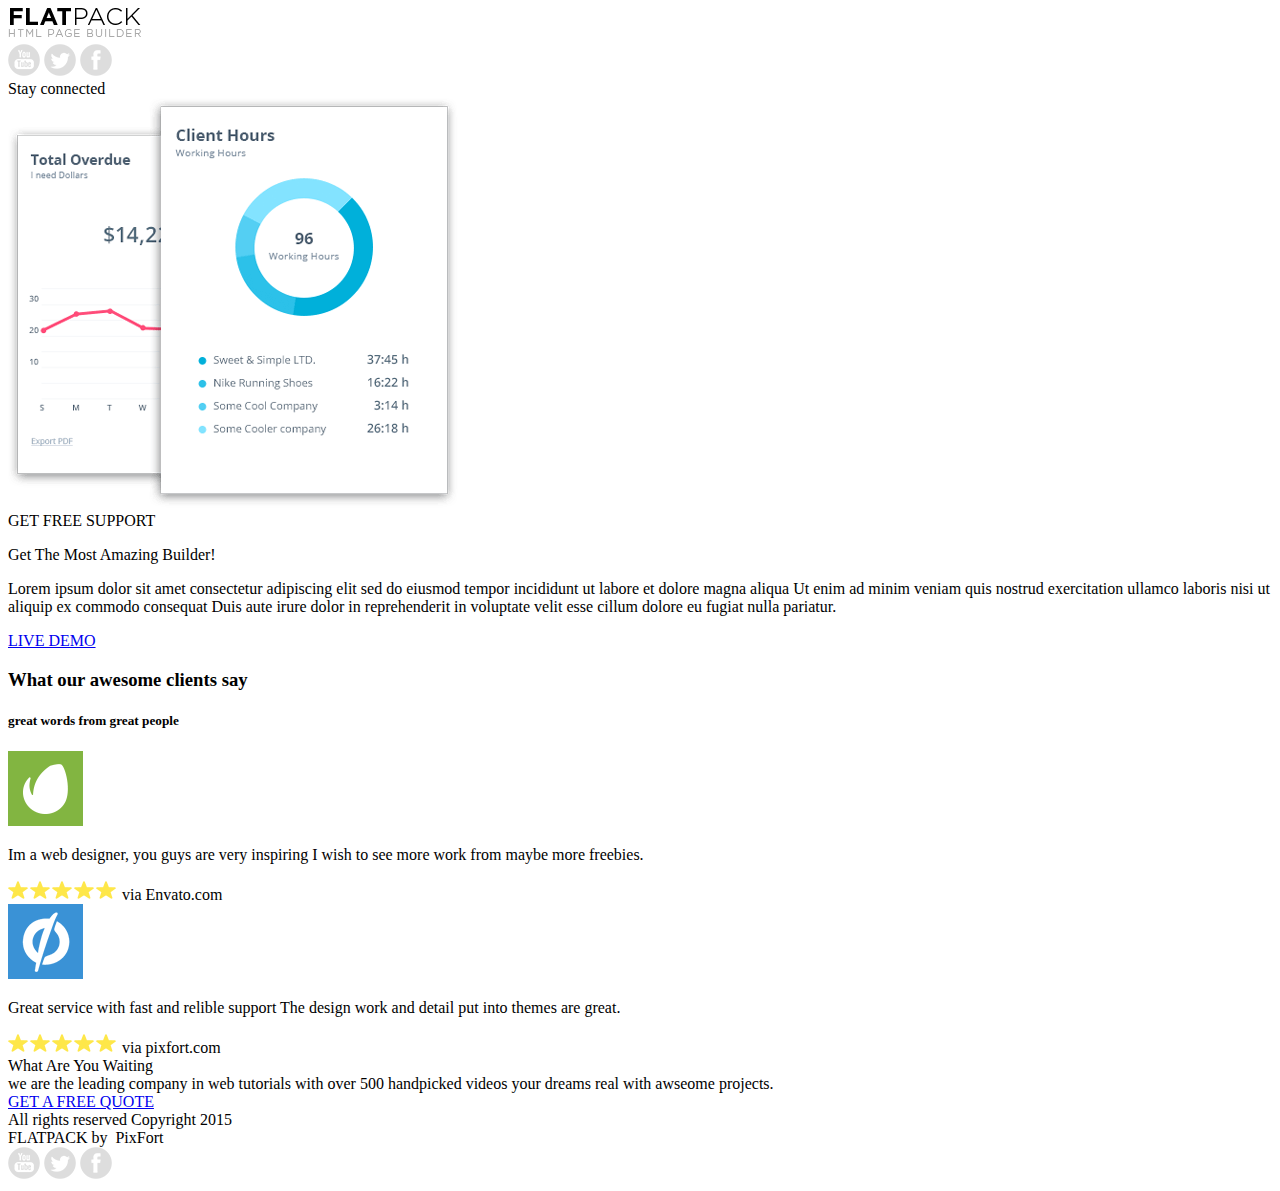
==== Lab2/page a/index.html @ 5cd0c8ab "day bai 2 len" ====
<!DOCTYPE html>
<html lang="en">
<head>

    <meta charset="utf-8">
    <title></title>

    <link href="stylesheets/font-awesome.css" rel="stylesheet">

    <link rel="shortcut icon" href="images/favicon.ico">
    <link rel="apple-touch-icon" href="images/apple-touch-icon.png">
    <link rel="apple-touch-icon" sizes="72x72" href="images/apple-touch-icon-72x72.png">
    <link rel="apple-touch-icon" sizes="114x114" href="images/apple-touch-icon-114x114.png">

</head>
<body>

<div id="page" class="page">

    <div class="pixfort_normal_1" id="section_normal_1">
        <div class="header_style pix_builder_bg">
            <div class="container">
                <div class="sixteen columns">
                    <div class="one-third column alpha">
                        <img src="images/1_normal/logo.png" alt="">
                    </div>
                    <div class="two-thirds column omega">
                            <a href="#" class="slow_fade social_button"><img src="images/social_icons/yt.png" alt=""></a>
                            <a href="#" class="slow_fade social_button"><img src="images/social_icons/twitter.png" alt=""></a>
                            <a href="#" class="slow_fade social_button"><img src="images/social_icons/facebook.png" alt=""></a>
      			       <div class="htext_style">
                            <span class="editContent">
                                <span class="pix_text">Stay connected</span>
                            </span>
                        </div>
                    </div>
  		        </div>
            </div><!-- container -->
        </div>
    </div><div class="big_padding dark pix_builder_bg" id="section_normal_4_2">
        <div class="container">
            <div class="sixteen columns">
                <div class="eight columns alpha pix_container">
                    <img src="images/main/software-img-4.png" class="img_style" alt="">
                </div>
                <div class="eight columns omega">
                        <span class="bold_text big_text blue_text editContent">GET FREE SUPPORT</span>
                        <p class="big_title bold_text editContent">Get The Most Amazing Builder!</p>
                        <p class="normal_text light_gray editContent">Lorem ipsum dolor sit amet consectetur adipiscing elit sed do eiusmod tempor incididunt ut labore et dolore magna aliqua Ut enim ad minim veniam quis nostrud exercitation ullamco laboris nisi ut aliquip ex commodo consequat Duis aute irure dolor in reprehenderit in voluptate velit esse cillum dolore eu fugiat nulla pariatur.</p>
                        <a href="#" class="pix_button btn_normal pix_button_flat blue_bg bold_text">
                            <i class="pi pixicon-eye"></i> 
                            <span>LIVE DEMO</span>
                        </a> 
                </div>
            </div>
        </div>
    </div><div class="pixfort_normal_1" id="section_normal_6">
        <div class="envato_unbounce pix_builder_bg">
            <div class="container">
                <h3 class="L1_style">
                    <span class="editContent pix_text">What our awesome clients say</span>
                </h3>
                <h5 class="L2_style">
                    <span class="editContent pix_text">great words from great people</span>
                </h5>
                <div class="eight columns stbox alpha">
                    <div class="box_1 pix_builder_bg">
                        <div class="b_style">
                            <img src="images/testimonials/envato-logo.png" class="logo_style" alt="">
                       </div>
                       <div class="txt_style">
                            <p class="txt editContent">Im a web designer, you guys are very inspiring I wish to see more work from maybe more freebies.</p>
                            <span class="stars_span">
                                <img src="images/1_normal/stars.original.png" alt="">
                                <span class="env_st editContent ">
                                    <span class="pix_text">via Envato.com</span>
                                </span>
                            </span>
                       </div>
                   </div>
                </div>
                <div class="eight columns stbox omega">
                    <div class="box_2 pix_builder_bg">
                        <div class="b_style">
                            <img src="images/testimonials/unboune-logo.png" class="logo_style" alt="">
                       </div>
                       <div class="txt_style">
                            <p class="txt editContent">Great service with fast and relible support The design work and detail put into themes are great.</p>
                            <span class="stars_span">
                                <img src="images/1_normal/stars.original.png" alt="">
                                <span class="env_st editContent ">
                                    <span class="pix_text">via pixfort.com</span>
                                </span>
                            </span>
                        </div>
                    </div>
                </div>
            </div>
        </div>
    </div><div class="pixfort_agency_14" id="section_agency_5">
			<div class="foot_st pix_builder_bg">
				<div class="container ">
					<div class="sixteen columns center_text">
						<div class="f1_style"><span class="editContent"><span class="pix_text">What Are You Waiting</span></span></div>
						<div class="f2_style"><span class="editContent"><span class="pix_text">we are the leading company in web tutorials with over 500 handpicked videos your dreams real with awseome projects.</span></span></div>
						<div class="second_link">
							<span class="get_2_btn "><a class="slow_fade" href="#">GET A FREE QUOTE</a></span>
						</div>
						<div class="rights_st"><span class="editContent"><span class="pix_text">All rights reserved Copyright 2015</span></span></div>
						<span class="editContent">
							<span class="pix_text">
								<span class="rights_st">FLATPACK by&nbsp;</span>   <span class="pixfort_st">PixFort</span>
							</span>
						</span>
						<div class="clearfix"></div>
						<div class="center_btn center_text pix_inline_block">
							<a href="#" class="slow_fade social_button "><img src="images/social_icons/yt.png"></a>
							<a href="#" class="slow_fade social_button"><img src="images/social_icons/twitter.png"></a>
							<a href="#" class="slow_fade social_button"><img src="images/social_icons/facebook.png"></a>
						</div>
				</div>
			</div>
		</div>
	</div></div>


</body>
</html>
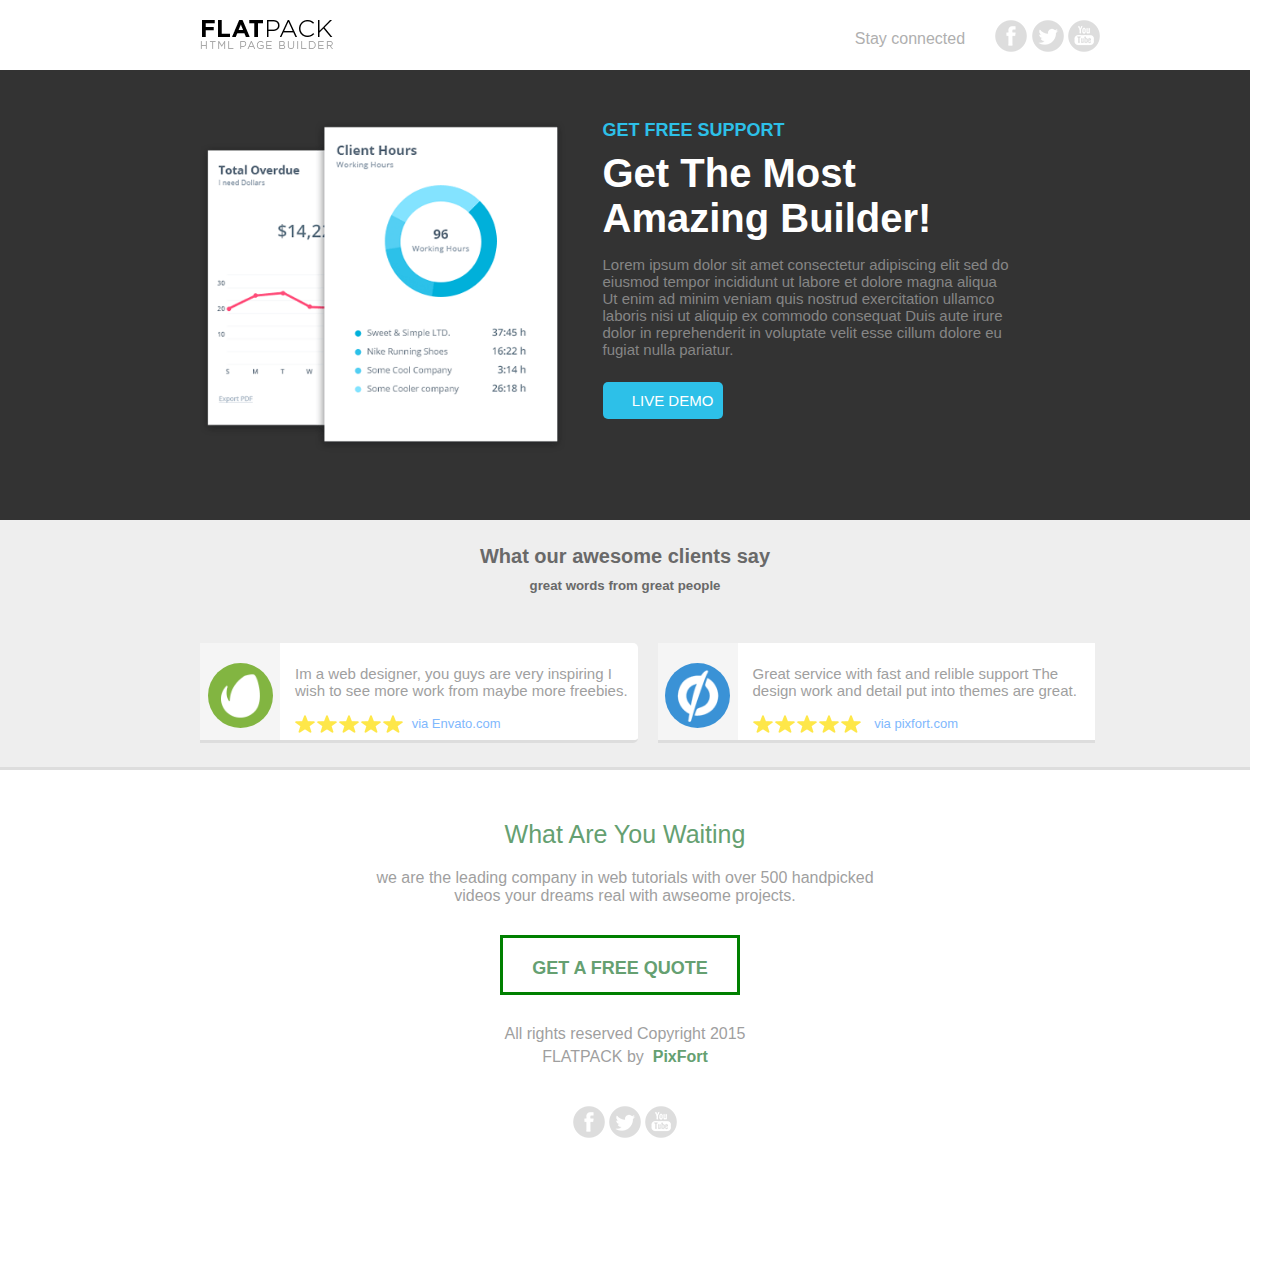
==== commit 61a10626: "up lab 2 bai 1" ====
--- a/Lab2/page a/index.html
+++ b/Lab2/page a/index.html
@@ -3,14 +3,14 @@
 <head>
 
     <meta charset="utf-8">
-    <title></title>
+    <title>Lab2 Bài 1</title>
 
     <link href="stylesheets/font-awesome.css" rel="stylesheet">
-
     <link rel="shortcut icon" href="images/favicon.ico">
     <link rel="apple-touch-icon" href="images/apple-touch-icon.png">
     <link rel="apple-touch-icon" sizes="72x72" href="images/apple-touch-icon-72x72.png">
     <link rel="apple-touch-icon" sizes="114x114" href="images/apple-touch-icon-114x114.png">
+    <link rel="stylesheet" href="stylesheets/style.css">
 
 </head>
 <body>
@@ -25,36 +25,41 @@
                         <img src="images/1_normal/logo.png" alt="">
                     </div>
                     <div class="two-thirds column omega">
-                            <a href="#" class="slow_fade social_button"><img src="images/social_icons/yt.png" alt=""></a>
-                            <a href="#" class="slow_fade social_button"><img src="images/social_icons/twitter.png" alt=""></a>
-                            <a href="#" class="slow_fade social_button"><img src="images/social_icons/facebook.png" alt=""></a>
-      			       <div class="htext_style">
+                        <a href="#" class="slow_fade social_button"><img src="images/social_icons/facebook.png" alt=""></a>
+                        <a href="#" class="slow_fade social_button"><img src="images/social_icons/twitter.png" alt=""></a>
+                        <a href="#" class="slow_fade social_button"><img src="images/social_icons/yt.png" alt=""></a>
+                        <div class="htext_style">
                             <span class="editContent">
                                 <span class="pix_text">Stay connected</span>
                             </span>
                         </div>
                     </div>
-  		        </div>
+                </div>
             </div><!-- container -->
         </div>
-    </div><div class="big_padding dark pix_builder_bg" id="section_normal_4_2">
+    </div>
+    <div class="big_padding dark pix_builder_bg" id="section_normal_4_2">
         <div class="container">
             <div class="sixteen columns">
                 <div class="eight columns alpha pix_container">
                     <img src="images/main/software-img-4.png" class="img_style" alt="">
                 </div>
                 <div class="eight columns omega">
-                        <span class="bold_text big_text blue_text editContent">GET FREE SUPPORT</span>
-                        <p class="big_title bold_text editContent">Get The Most Amazing Builder!</p>
-                        <p class="normal_text light_gray editContent">Lorem ipsum dolor sit amet consectetur adipiscing elit sed do eiusmod tempor incididunt ut labore et dolore magna aliqua Ut enim ad minim veniam quis nostrud exercitation ullamco laboris nisi ut aliquip ex commodo consequat Duis aute irure dolor in reprehenderit in voluptate velit esse cillum dolore eu fugiat nulla pariatur.</p>
-                        <a href="#" class="pix_button btn_normal pix_button_flat blue_bg bold_text">
-                            <i class="pi pixicon-eye"></i> 
-                            <span>LIVE DEMO</span>
-                        </a> 
+                    <span class="bold_text big_text blue_text editContent">GET FREE SUPPORT</span>
+                    <p class="big_title bold_text editContent">Get The Most Amazing Builder!</p>
+                    <p class="normal_text light_gray editContent">Lorem ipsum dolor sit amet consectetur adipiscing elit
+                        sed do eiusmod tempor incididunt ut labore et dolore magna aliqua Ut enim ad minim veniam quis
+                        nostrud exercitation ullamco laboris nisi ut aliquip ex commodo consequat Duis aute irure dolor
+                        in reprehenderit in voluptate velit esse cillum dolore eu fugiat nulla pariatur.</p>
+                    <a href="#" class="pix_button btn_normal pix_button_flat blue_bg bold_text">
+                        <i class="fa-regular fa-eye"></i>
+                        <span>LIVE DEMO</span>
+                    </a>
                 </div>
             </div>
         </div>
-    </div><div class="pixfort_normal_1" id="section_normal_6">
+    </div>
+    <div class="pixfort_normal_1" id="section_normal_6">
         <div class="envato_unbounce pix_builder_bg">
             <div class="container">
                 <h3 class="L1_style">
@@ -67,25 +72,27 @@
                     <div class="box_1 pix_builder_bg">
                         <div class="b_style">
                             <img src="images/testimonials/envato-logo.png" class="logo_style" alt="">
-                       </div>
-                       <div class="txt_style">
-                            <p class="txt editContent">Im a web designer, you guys are very inspiring I wish to see more work from maybe more freebies.</p>
+                        </div>
+                        <div class="txt_style">
+                            <p class="txt editContent">Im a web designer, you guys are very inspiring I wish to see more
+                                work from maybe more freebies.</p>
                             <span class="stars_span">
                                 <img src="images/1_normal/stars.original.png" alt="">
                                 <span class="env_st editContent ">
                                     <span class="pix_text">via Envato.com</span>
                                 </span>
                             </span>
-                       </div>
-                   </div>
+                        </div>
+                    </div>
                 </div>
                 <div class="eight columns stbox omega">
                     <div class="box_2 pix_builder_bg">
                         <div class="b_style">
                             <img src="images/testimonials/unboune-logo.png" class="logo_style" alt="">
-                       </div>
-                       <div class="txt_style">
-                            <p class="txt editContent">Great service with fast and relible support The design work and detail put into themes are great.</p>
+                        </div>
+                        <div class="txt_style">
+                            <p class="txt editContent">Great service with fast and relible support The design work and
+                                detail put into themes are great.</p>
                             <span class="stars_span">
                                 <img src="images/1_normal/stars.original.png" alt="">
                                 <span class="env_st editContent ">
@@ -97,31 +104,37 @@
                 </div>
             </div>
         </div>
-    </div><div class="pixfort_agency_14" id="section_agency_5">
-			<div class="foot_st pix_builder_bg">
-				<div class="container ">
-					<div class="sixteen columns center_text">
-						<div class="f1_style"><span class="editContent"><span class="pix_text">What Are You Waiting</span></span></div>
-						<div class="f2_style"><span class="editContent"><span class="pix_text">we are the leading company in web tutorials with over 500 handpicked videos your dreams real with awseome projects.</span></span></div>
-						<div class="second_link">
-							<span class="get_2_btn "><a class="slow_fade" href="#">GET A FREE QUOTE</a></span>
-						</div>
-						<div class="rights_st"><span class="editContent"><span class="pix_text">All rights reserved Copyright 2015</span></span></div>
-						<span class="editContent">
+    </div>
+    <div class="pixfort_agency_14" id="section_agency_5">
+        <div class="foot_st pix_builder_bg">
+            <div class="container ">
+                <div class="sixteen columns center_text">
+                    <div class="f1_style"><span class="editContent"><span
+                            class="pix_text">What Are You Waiting</span></span></div>
+                    <div class="f2_style"><span class="editContent"><span class="pix_text">we are the leading company in web tutorials with over 500 handpicked videos your dreams real with awseome projects.</span></span>
+                    </div>
+                    <div class="second_link">
+                        <span class="get_2_btn "><a class="slow_fade" href="#">GET A FREE QUOTE</a></span>
+                    </div>
+                    <div class="rights_st"><span class="editContent"><span class="pix_text">All rights reserved Copyright 2015</span></span>
+                    </div>
+                    <span class="editContent">
 							<span class="pix_text">
-								<span class="rights_st">FLATPACK by&nbsp;</span>   <span class="pixfort_st">PixFort</span>
+								<span class="rights_st">FLATPACK by&nbsp;</span>   <span
+                                    class="pixfort_st">PixFort</span>
 							</span>
 						</span>
-						<div class="clearfix"></div>
-						<div class="center_btn center_text pix_inline_block">
-							<a href="#" class="slow_fade social_button "><img src="images/social_icons/yt.png"></a>
-							<a href="#" class="slow_fade social_button"><img src="images/social_icons/twitter.png"></a>
-							<a href="#" class="slow_fade social_button"><img src="images/social_icons/facebook.png"></a>
-						</div>
-				</div>
-			</div>
-		</div>
-	</div></div>
+                    <div class="clearfix"></div>
+                    <div class="center_btn center_text pix_inline_block">
+                        <a href="#" class="slow_fade social_button"><img src="images/social_icons/facebook.png"></a>
+                        <a href="#" class="slow_fade social_button"><img src="images/social_icons/twitter.png"></a>
+                        <a href="#" class="slow_fade social_button "><img src="images/social_icons/yt.png"></a>
+                    </div>
+                </div>
+            </div>
+        </div>
+    </div>
+</div>
 
 
 </body>
--- a/Lab2/page a/stylesheets/style.css
+++ b/Lab2/page a/stylesheets/style.css
@@ -0,0 +1,319 @@
+* {
+    box-sizing: border-box;
+}
+
+body {
+    font-family: Arial, Helvetica, sans-serif;
+    background-color: white;
+    color: black;
+    margin: 0;
+    padding: 0;
+    width: 1250px;
+}
+
+.header_style{
+    width: 100%;
+    height: 70px;
+    padding: 0;
+    margin: 0;
+}
+.header_style .alpha{
+    float: left;
+    margin-left: 200px;
+    margin-top: 20px;
+}
+
+.header_style .omega{
+    float: right;
+    margin-right: 150px;
+    margin-top: 20px;
+}
+
+.header_style .omega .htext_style{
+    float: left;
+    margin-top: 10px;
+    margin-right: 30px;
+    color: rgb(175 175 175);;
+}
+
+.big_padding {
+    margin: 0;
+    padding: 0;
+    background-color: rgb(51 51 51);
+    height: 450px;
+}
+
+.big_padding .container .sixteen {
+    width: 100%;
+    margin: 0;
+    padding: 0;
+    height: 430px;
+}
+
+.big_padding .container .alpha{
+    float: left;
+    width: 45%;
+    margin-top: 50px;
+    margin-left: 200px;
+    margin-right: -170px;
+}
+
+.big_padding .container .alpha img{
+    width: 65%;
+    margin: 0;
+    padding: 0;
+}
+
+.big_padding .container .omega{
+    float:  right;
+    width: 33%;
+    margin-right: 235px;
+    margin-top: 50px;
+}
+
+.big_padding .container .omega .bold_text.big_text{
+    color: rgb(45 192 232);
+    font-weight: bold;
+    font-size: 18px;
+}
+
+.big_padding .container .omega .big_title {
+    color: white;
+    font-weight: bold;
+    font-size: 40px;
+    margin: 10px 10px 10px 0px;
+}
+
+.big_padding .container .omega .normal_text{
+    color: rgb(134 134 134);
+    font-size: 15px;
+    margin-bottom: 30px;
+}
+
+.big_padding .container .omega .blue_bg {
+    background-color: rgb(45 192 232);
+    margin: 0;
+    color: white;
+    text-decoration: none;
+    font-size: 15px;
+    padding: 10px;
+    border-radius: 5px;
+}
+
+.big_padding .container .omega i{
+    font-size: 20px;
+}
+
+#section_normal_6{
+    padding: 0;
+    height: 250px;
+    background-color: rgb(238 238 238);
+}
+
+.envato_unbounce .container{
+    padding: 0;
+    height: 250px;
+    border-bottom: 3px solid rgb(221 221 221);
+}
+
+.envato_unbounce .container h3{
+    margin: 0;
+    text-align: center;
+    padding-top: 25px;
+    color: rgb(105 105 105);
+    font-size: 20px;
+}
+
+.envato_unbounce .container h5{
+    margin: 0;
+    text-align: center;
+    padding-top: 10px;
+    color: rgb(105 105 105);
+}
+
+.envato_unbounce .container .alpha{
+    float: left;
+    width: 35%;
+    height: 100px;
+    margin-top: 35px;
+    margin-left: 200px;
+}
+
+.envato_unbounce .container .alpha .box_1{
+    height: 100px ;
+    border-radius: 10px;
+}
+
+.envato_unbounce .container .alpha .box_1 .b_style{
+    width: 80px;
+    float: left;
+    background-color: rgb(245 245 245);
+    height: 100px;
+    text-align: center;
+    border-bottom: 3px solid rgb(221 221 221);
+}
+
+.envato_unbounce .container .alpha .box_1 .b_style img{
+    border-radius: 50%;
+    width: 65px;
+    margin-top: 20px;
+}
+
+.envato_unbounce .container .alpha .box_1 .txt_style{
+    height: 100px;
+    background-color: white;
+    border-radius: 5px;
+    border-bottom: 3px solid rgb(221 221 221);
+}
+
+.envato_unbounce .container .alpha .box_1 .txt_style p{
+    color: rgb(159 159 159);
+    padding-top: 22px;
+    font-size: 15px;
+    margin-left: 95px;
+    margin-bottom: 10px;
+}
+
+.envato_unbounce .container .alpha .box_1 .txt_style .stars_span{
+    margin-left: 15px;
+}
+
+.envato_unbounce .container .alpha .box_1 .txt_style .stars_span img{
+    margin-top: 5px;
+}
+
+.envato_unbounce .container .alpha .box_1 .txt_style .stars_span .env_st{
+    float: right;
+    margin-right: 137px;
+    margin-top: 5px;
+}
+
+.envato_unbounce .container .alpha .box_1 .txt_style .stars_span .pix_text{
+    font-size: 13px;
+    margin-bottom: 5px;
+    color: rgb(127 184 253);;
+}
+
+.envato_unbounce .container .omega{
+    float: right;
+    width: 35%;
+    height: 100px;
+    margin-top: 35px;
+    margin-right: 155px;
+}
+
+.envato_unbounce .container .omega .box_2{
+    height: 100px;
+}
+
+.envato_unbounce .container .omega .box_2 .b_style{
+    width: 80px;
+    float: left;
+    background-color: rgb(245 245 245);
+    height: 100px;
+    text-align: center;
+    border-bottom: 3px solid rgb(221 221 221);
+}
+
+.envato_unbounce .container .omega .box_2 .b_style img{
+    border-radius: 50%;
+    width: 65px;
+    margin-top: 20px;
+}
+
+.envato_unbounce .container .omega .box_2 .txt_style{
+    height: 100px;
+    background-color: white;
+    border-bottom: 3px solid rgb(221 221 221);
+}
+
+.envato_unbounce .container .omega .box_2 .txt_style p{
+    color: rgb(159 159 159);
+    padding-top: 22px;
+    font-size: 15px;
+    margin-left: 95px;
+    margin-bottom: 10px;
+}
+
+.envato_unbounce .container .omega .box_2 .txt_style .stars_span{
+    margin-left: 15px;
+}
+
+.envato_unbounce .container .omega .box_2 .txt_style .stars_span img{
+    margin-top: 5px;
+}
+
+.envato_unbounce .container .omega .box_2 .txt_style .stars_span .env_st{
+    float: right;
+    margin-right: 137px;
+    margin-top: 5px;
+}
+
+.envato_unbounce .container .omega .box_2 .txt_style .stars_span .pix_text{
+    font-size: 13px;
+    margin-bottom: 5px;
+    color: rgb(127 184 253);;
+}
+
+.pixfort_agency_14{
+    height: 450px;
+    text-align: center;
+}
+
+.pixfort_agency_14 .foot_st{
+    height: 450px;
+}
+
+.pixfort_agency_14 .foot_st .f1_style{
+    margin-top: 50px;
+    margin-bottom: 20px;
+    font-size: 25px;
+}
+
+.pixfort_agency_14 .foot_st .f1_style .pix_text{
+    color: rgb(101 160 113);
+}
+
+.pixfort_agency_14 .foot_st .f2_style{
+    padding-left: 360px;
+    padding-right: 360px;
+    color: rgb(159 159 159);
+}
+
+.pixfort_agency_14 .foot_st .second_link{
+    margin-top: 30px;
+    margin-bottom: 30px;
+    border: 3px solid green;
+    width: 240px;
+    height: 60px;
+    margin-left: 500px;
+    text-align: center;
+    padding-top: 20px;
+}
+
+.pixfort_agency_14 .foot_st .second_link .get_2_btn a {
+    text-decoration: none;
+    text-align: center;
+    font-weight: bold;
+    color: rgb(101 160 113);
+    font-size: 18px;
+}
+
+.pixfort_agency_14 .foot_st .rights_st{
+    color: rgb(159 159 159);
+    margin-top: 20px;
+    margin-bottom: 5px;
+}
+
+.pixfort_agency_14 .foot_st .editContent{
+    color: rgb(159 159 159);
+}
+
+.pixfort_agency_14 .foot_st .editContent .pix_text .pixfort_st{
+    color: rgb(101 160 113);
+    font-weight: bold;
+}
+
+.pixfort_agency_14 .foot_st .center_btn{
+    margin-top: 40px;
+}
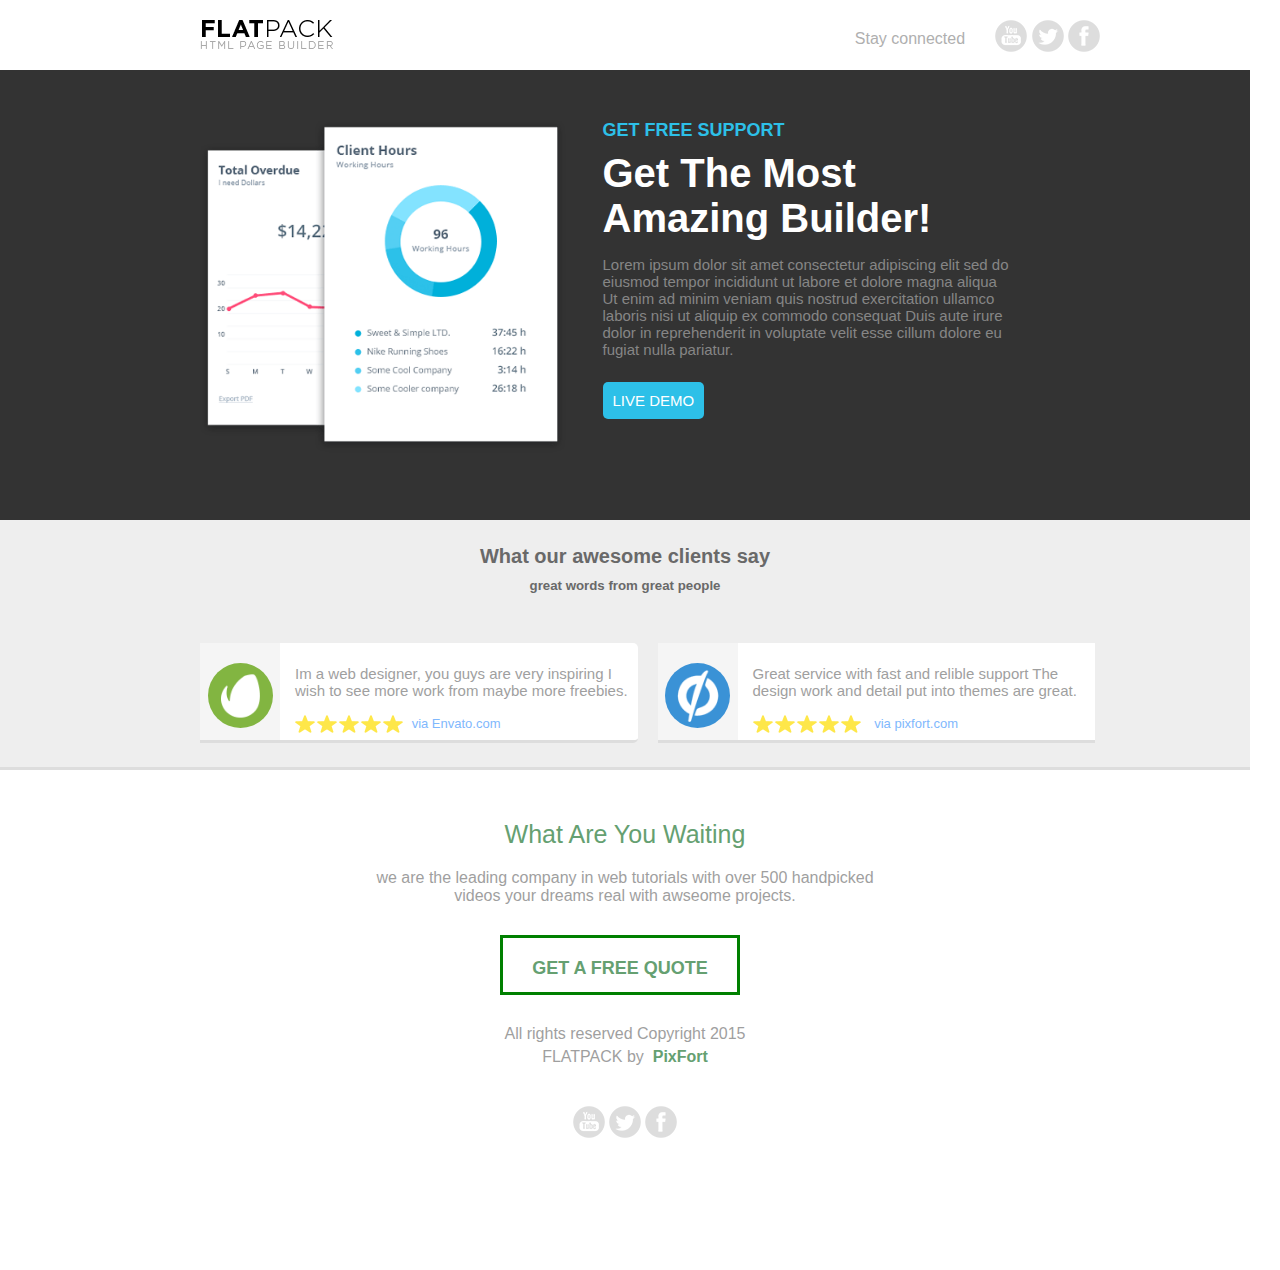
==== commit b2662651: "test" ====
--- a/Lab2/page a/index.html
+++ b/Lab2/page a/index.html
@@ -3,9 +3,10 @@
 <head>
 
     <meta charset="utf-8">
-    <title>Lab2 Bài 1</title>
+    <title></title>
 
     <link href="stylesheets/font-awesome.css" rel="stylesheet">
+
     <link rel="shortcut icon" href="images/favicon.ico">
     <link rel="apple-touch-icon" href="images/apple-touch-icon.png">
     <link rel="apple-touch-icon" sizes="72x72" href="images/apple-touch-icon-72x72.png">
@@ -25,41 +26,36 @@
                         <img src="images/1_normal/logo.png" alt="">
                     </div>
                     <div class="two-thirds column omega">
-                        <a href="#" class="slow_fade social_button"><img src="images/social_icons/facebook.png" alt=""></a>
-                        <a href="#" class="slow_fade social_button"><img src="images/social_icons/twitter.png" alt=""></a>
-                        <a href="#" class="slow_fade social_button"><img src="images/social_icons/yt.png" alt=""></a>
-                        <div class="htext_style">
+                            <a href="#" class="slow_fade social_button"><img src="images/social_icons/yt.png" alt=""></a>
+                            <a href="#" class="slow_fade social_button"><img src="images/social_icons/twitter.png" alt=""></a>
+                            <a href="#" class="slow_fade social_button"><img src="images/social_icons/facebook.png" alt=""></a>
+      			       <div class="htext_style">
                             <span class="editContent">
                                 <span class="pix_text">Stay connected</span>
                             </span>
                         </div>
                     </div>
-                </div>
+  		        </div>
             </div><!-- container -->
         </div>
-    </div>
-    <div class="big_padding dark pix_builder_bg" id="section_normal_4_2">
+    </div><div class="big_padding dark pix_builder_bg" id="section_normal_4_2">
         <div class="container">
             <div class="sixteen columns">
                 <div class="eight columns alpha pix_container">
                     <img src="images/main/software-img-4.png" class="img_style" alt="">
                 </div>
                 <div class="eight columns omega">
-                    <span class="bold_text big_text blue_text editContent">GET FREE SUPPORT</span>
-                    <p class="big_title bold_text editContent">Get The Most Amazing Builder!</p>
-                    <p class="normal_text light_gray editContent">Lorem ipsum dolor sit amet consectetur adipiscing elit
-                        sed do eiusmod tempor incididunt ut labore et dolore magna aliqua Ut enim ad minim veniam quis
-                        nostrud exercitation ullamco laboris nisi ut aliquip ex commodo consequat Duis aute irure dolor
-                        in reprehenderit in voluptate velit esse cillum dolore eu fugiat nulla pariatur.</p>
-                    <a href="#" class="pix_button btn_normal pix_button_flat blue_bg bold_text">
-                        <i class="fa-regular fa-eye"></i>
-                        <span>LIVE DEMO</span>
-                    </a>
+                        <span class="bold_text big_text blue_text editContent">GET FREE SUPPORT</span>
+                        <p class="big_title bold_text editContent">Get The Most Amazing Builder!</p>
+                        <p class="normal_text light_gray editContent">Lorem ipsum dolor sit amet consectetur adipiscing elit sed do eiusmod tempor incididunt ut labore et dolore magna aliqua Ut enim ad minim veniam quis nostrud exercitation ullamco laboris nisi ut aliquip ex commodo consequat Duis aute irure dolor in reprehenderit in voluptate velit esse cillum dolore eu fugiat nulla pariatur.</p>
+                        <a href="#" class="pix_button btn_normal pix_button_flat blue_bg bold_text">
+                            <i class="pi pixicon-eye"></i> 
+                            <span>LIVE DEMO</span>
+                        </a> 
                 </div>
             </div>
         </div>
-    </div>
-    <div class="pixfort_normal_1" id="section_normal_6">
+    </div><div class="pixfort_normal_1" id="section_normal_6">
         <div class="envato_unbounce pix_builder_bg">
             <div class="container">
                 <h3 class="L1_style">
@@ -72,27 +68,25 @@
                     <div class="box_1 pix_builder_bg">
                         <div class="b_style">
                             <img src="images/testimonials/envato-logo.png" class="logo_style" alt="">
-                        </div>
-                        <div class="txt_style">
-                            <p class="txt editContent">Im a web designer, you guys are very inspiring I wish to see more
-                                work from maybe more freebies.</p>
+                       </div>
+                       <div class="txt_style">
+                            <p class="txt editContent">Im a web designer, you guys are very inspiring I wish to see more work from maybe more freebies.</p>
                             <span class="stars_span">
                                 <img src="images/1_normal/stars.original.png" alt="">
                                 <span class="env_st editContent ">
                                     <span class="pix_text">via Envato.com</span>
                                 </span>
                             </span>
-                        </div>
-                    </div>
+                       </div>
+                   </div>
                 </div>
                 <div class="eight columns stbox omega">
                     <div class="box_2 pix_builder_bg">
                         <div class="b_style">
                             <img src="images/testimonials/unboune-logo.png" class="logo_style" alt="">
-                        </div>
-                        <div class="txt_style">
-                            <p class="txt editContent">Great service with fast and relible support The design work and
-                                detail put into themes are great.</p>
+                       </div>
+                       <div class="txt_style">
+                            <p class="txt editContent">Great service with fast and relible support The design work and detail put into themes are great.</p>
                             <span class="stars_span">
                                 <img src="images/1_normal/stars.original.png" alt="">
                                 <span class="env_st editContent ">
@@ -104,37 +98,31 @@
                 </div>
             </div>
         </div>
-    </div>
-    <div class="pixfort_agency_14" id="section_agency_5">
-        <div class="foot_st pix_builder_bg">
-            <div class="container ">
-                <div class="sixteen columns center_text">
-                    <div class="f1_style"><span class="editContent"><span
-                            class="pix_text">What Are You Waiting</span></span></div>
-                    <div class="f2_style"><span class="editContent"><span class="pix_text">we are the leading company in web tutorials with over 500 handpicked videos your dreams real with awseome projects.</span></span>
-                    </div>
-                    <div class="second_link">
-                        <span class="get_2_btn "><a class="slow_fade" href="#">GET A FREE QUOTE</a></span>
-                    </div>
-                    <div class="rights_st"><span class="editContent"><span class="pix_text">All rights reserved Copyright 2015</span></span>
-                    </div>
-                    <span class="editContent">
+    </div><div class="pixfort_agency_14" id="section_agency_5">
+			<div class="foot_st pix_builder_bg">
+				<div class="container ">
+					<div class="sixteen columns center_text">
+						<div class="f1_style"><span class="editContent"><span class="pix_text">What Are You Waiting</span></span></div>
+						<div class="f2_style"><span class="editContent"><span class="pix_text">we are the leading company in web tutorials with over 500 handpicked videos your dreams real with awseome projects.</span></span></div>
+						<div class="second_link">
+							<span class="get_2_btn "><a class="slow_fade" href="#">GET A FREE QUOTE</a></span>
+						</div>
+						<div class="rights_st"><span class="editContent"><span class="pix_text">All rights reserved Copyright 2015</span></span></div>
+						<span class="editContent">
 							<span class="pix_text">
-								<span class="rights_st">FLATPACK by&nbsp;</span>   <span
-                                    class="pixfort_st">PixFort</span>
+								<span class="rights_st">FLATPACK by&nbsp;</span>   <span class="pixfort_st">PixFort</span>
 							</span>
 						</span>
-                    <div class="clearfix"></div>
-                    <div class="center_btn center_text pix_inline_block">
-                        <a href="#" class="slow_fade social_button"><img src="images/social_icons/facebook.png"></a>
-                        <a href="#" class="slow_fade social_button"><img src="images/social_icons/twitter.png"></a>
-                        <a href="#" class="slow_fade social_button "><img src="images/social_icons/yt.png"></a>
-                    </div>
-                </div>
-            </div>
-        </div>
-    </div>
-</div>
+						<div class="clearfix"></div>
+						<div class="center_btn center_text pix_inline_block">
+							<a href="#" class="slow_fade social_button "><img src="images/social_icons/yt.png"></a>
+							<a href="#" class="slow_fade social_button"><img src="images/social_icons/twitter.png"></a>
+							<a href="#" class="slow_fade social_button"><img src="images/social_icons/facebook.png"></a>
+						</div>
+				</div>
+			</div>
+		</div>
+	</div></div>
 
 
 </body>
--- a/Lab2/page a/stylesheets/style.css
+++ b/Lab2/page a/stylesheets/style.css
@@ -316,4 +316,4 @@
 
 .pixfort_agency_14 .foot_st .center_btn{
     margin-top: 40px;
-}
+}